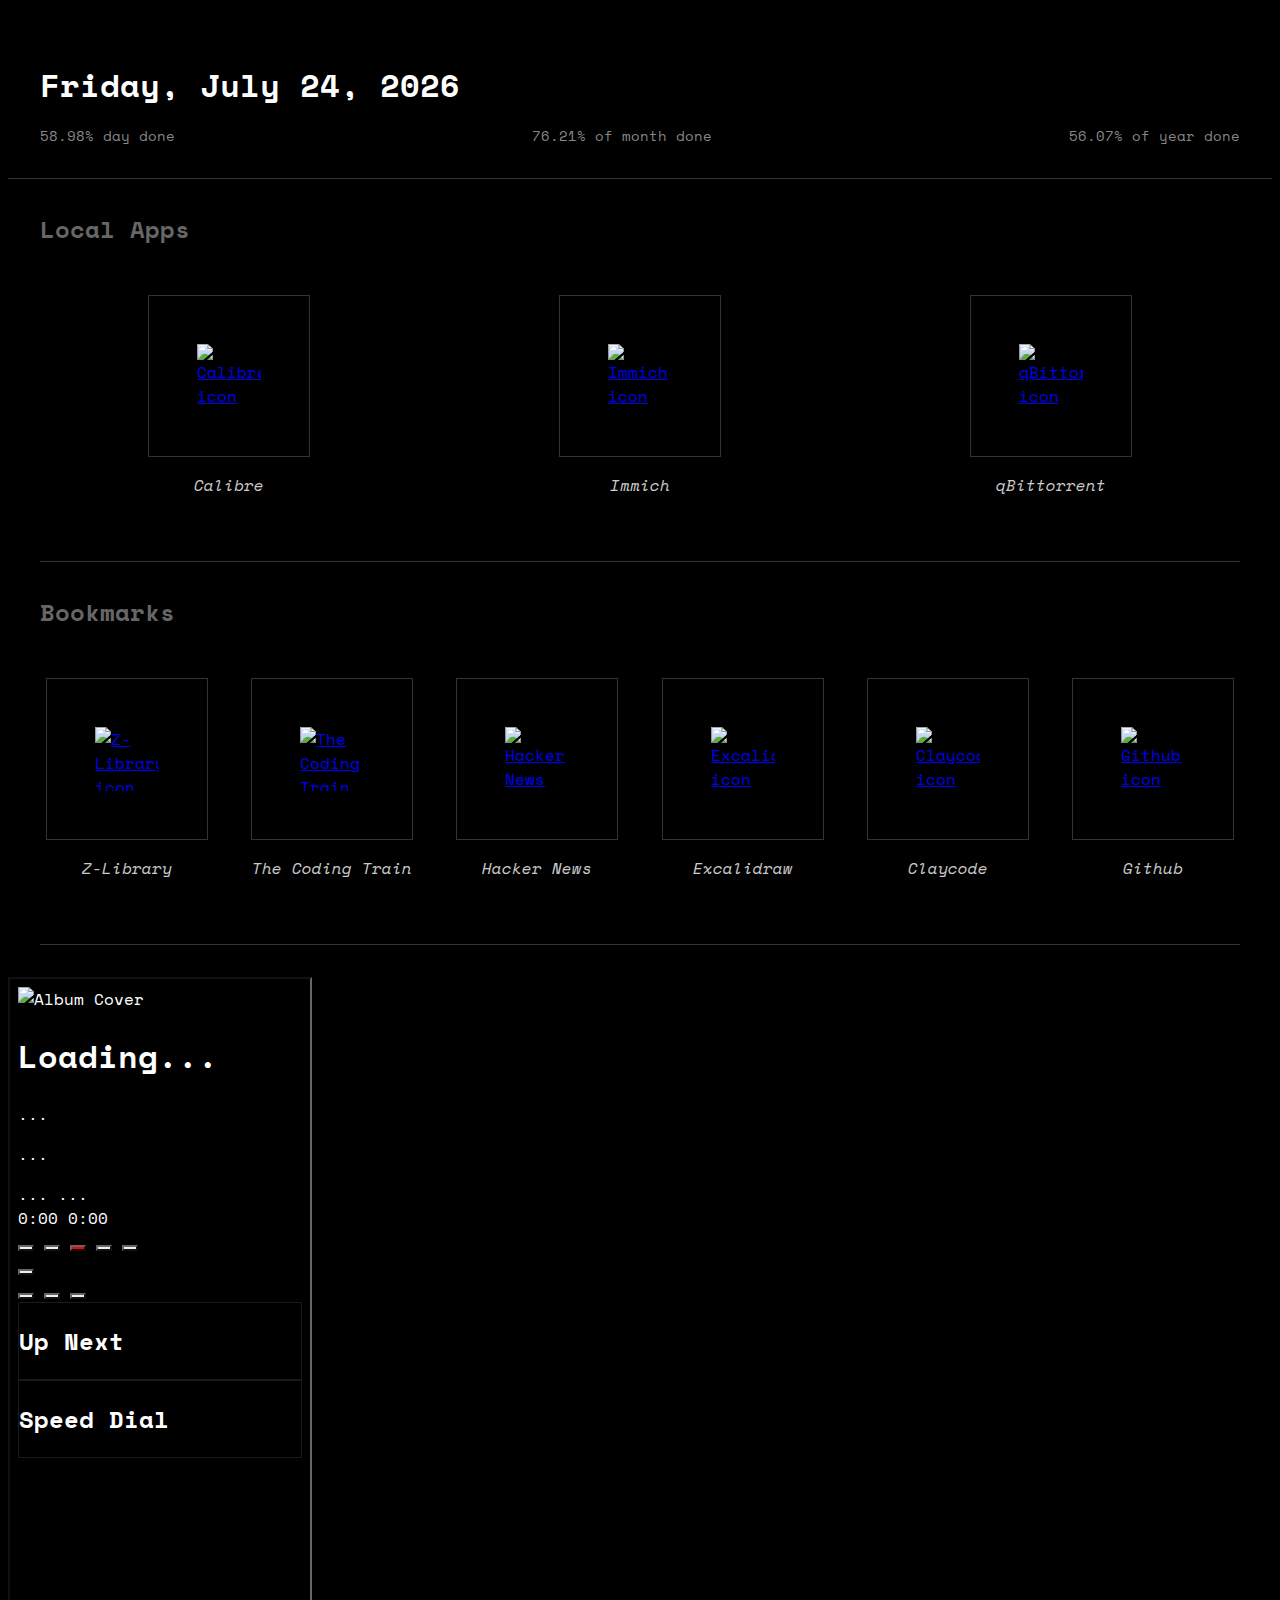
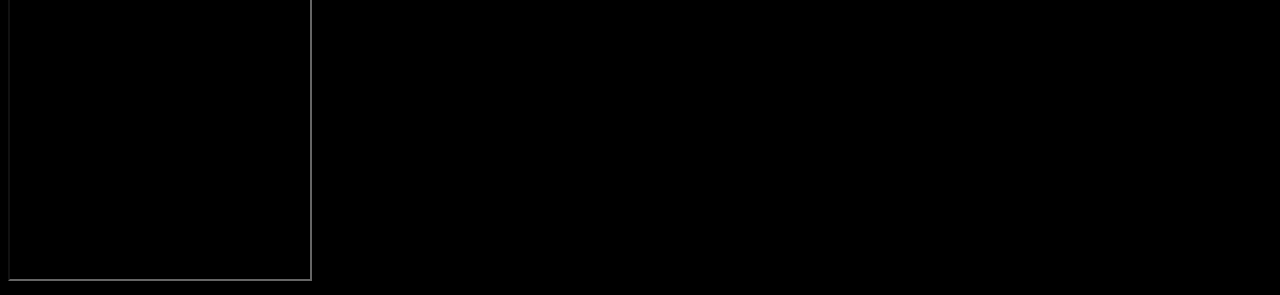
==== index.html @ 1988ec2b "init" ====
<!DOCTYPE html>
<html lang="en">

<head>
    <meta charset="UTF-8">
    <meta name="viewport" content="width=device-width, initial-scale=1.0">
    <title>
        <O_O>
    </title>
    <link rel="icon" type="image/png" href="/images/favicon-96x96.png" sizes="96x96" />
    <link rel="icon" type="image/svg+xml" href="/images/favicon.svg" />
    <link rel="shortcut icon" href="/images/favicon.ico" />
    <link rel="apple-touch-icon" sizes="180x180" href="/images/apple-touch-icon.png" />
    <link rel="manifest" href="/images/site.webmanifest" />
    <script src="https://cdn.tailwindcss.com"></script>
    <link href="style.css" rel="stylesheet">
    <!-- <style>
    @import url('https://fonts.googleapis.com/css2?family=Space+Mono:ital,wght@0,400;0,700;1,400;1,700&display=swap');
    </style> -->
</head>

<body>
    <main class="min-h-screen">
        <div class="header">
            <h1 class="italic font-light"></h1>
            <div class="percent-completed-items">
                <div></div>
                <div></div>
                <div></div>
            </div>
        </div>
        <h2 class="section-title italic">Local Apps</h2>
        <div class="grid-container" id="apps-grid"></div>
        <div class="divider"></div>
        <h2 class="section-title italic">Bookmarks</h2>
        <div class="grid-container" id="sites-grid"></div>
        <div class="divider"></div>
        <iframe src="/player.html" id="myIframe" class="w-full"></iframe>
        <script>
            function resizeIframe() {
                const iframe = document.getElementById('myIframe');
                iframe.style.height = `${window.innerHeight}px`;
            }

            // Adjust on load and resize
            window.addEventListener('load', resizeIframe);
            window.addEventListener('resize', resizeIframe);
        </script>
    </main>
    <script>
        const apps = [
            {
                name: "Calibre",
                localPort: 8000,
                publicUrl: "https://calibre-ebook.com"
            },
            {
                name: "Immich",
                localPort: 2283,
                publicUrl: "https://immich.app"
            },
            {
                name: "qBittorrent",
                localPort: 8080,
                publicUrl: "https://www.qbittorrent.org"
            }
        ];

        const sites = [
            {
                name: "Z-Library",
                url: "https://singlelogin.re/",
            },
            {
                name: "The Coding Train",
                url: "https://thecodingtrain.com/",
            },
            {
                name: "Hacker News",
                url: "https://news.ycombinator.com/",
            },
            {
                name: "Excalidraw",
                url: "https://excalidraw.com/",
            },
            {
                name: "Claycode",
                url: "https://claycode.net/",
            },
            {
                name: "Github",
                url: "https://github.com/",
            },
        ];

        const IP = '192.168.0.165';

        function updateHeader() {
            let bedTime = 23;
            let dayStart = 5;
            const elements = document.querySelectorAll(".percent-completed-items > div");
            if (elements.length >= 3) {
                let now = new Date();
                let options = { weekday: 'long', year: 'numeric', month: 'long', day: 'numeric' };
                let longDate = now.toLocaleDateString('en-US', options);
                let endOfDay = new Date(now.getFullYear(), now.getMonth(), now.getDate() + 1, dayStart);
                let endOfMonth = new Date(now.getFullYear(), now.getMonth() + 1, 1);
                let endOfYear = new Date(now.getFullYear() + 1, 0, 1);
                let startOfDay = new Date(now.getFullYear(), now.getMonth(), now.getDate(), dayStart);
                let totalDayMinutes = (bedTime - dayStart) * 60;
                let currentDayMinutes = (now.getHours() * 60 + now.getMinutes()) - (dayStart * 60);
                currentDayMinutes = currentDayMinutes < 0 ? 0 : currentDayMinutes;
                let percentDayDone = (currentDayMinutes / totalDayMinutes) * 100;
                let daysInMonth = (endOfMonth - new Date(now.getFullYear(), now.getMonth(), 1)) / (1000 * 60 * 60 * 24);
                let percentMonthDone = ((now.getDate() - 1 + now.getHours() / 24) / daysInMonth) * 100;
                let daysInYear = (endOfYear - new Date(now.getFullYear(), 0, 1)) / (1000 * 60 * 60 * 24);
                let percentYearDone = ((now - new Date(now.getFullYear(), 0, 1)) / (daysInYear * 24 * 60 * 60 * 1000)) * 100;
                elements[0].textContent = percentDayDone.toFixed(2) + "% day done";
                elements[1].textContent = percentMonthDone.toFixed(2) + "% of month done";
                elements[2].textContent = percentYearDone.toFixed(2) + "% of year done";
                document.querySelector(".header h1").textContent = longDate;
            }
        }

        function createAppCard(app) {
            const localUrl = `http://${IP}:${app.localPort}`;
            const googleFaviconUrl = `https://www.google.com/s2/favicons?domain=${encodeURIComponent(app.publicUrl)}&sz=64`;

            const card = document.createElement('div');
            card.className = 'card';

            const link = document.createElement('a');
            link.href = localUrl;
            link.target = "_blank";
            link.rel = "noopener noreferrer";
            link.className = 'icon-box';

            const icon = document.createElement('img');
            icon.src = googleFaviconUrl;
            icon.alt = `${app.name} icon`;

            const name = document.createElement('div');
            name.className = 'name';
            name.textContent = app.name;

            link.appendChild(icon);
            card.appendChild(link);
            card.appendChild(name);

            return card;
        }

        function createSiteCard(site) {
            const googleFaviconUrl = `https://www.google.com/s2/favicons?domain=${encodeURIComponent(site.url)}&sz=64`;

            const card = document.createElement('div');
            card.className = 'card';

            const link = document.createElement('a');
            link.href = site.url;
            link.target = "_blank";
            link.rel = "noopener noreferrer";
            link.className = 'icon-box';

            const icon = document.createElement('img');
            icon.src = googleFaviconUrl;
            icon.alt = `${site.name} icon`;

            const name = document.createElement('div');
            name.className = 'name';
            name.textContent = site.name;

            link.appendChild(icon);
            card.appendChild(link);
            card.appendChild(name);

            return card;
        }

        // Initialize grids
        const appsContainer = document.querySelector('#apps-grid');
        const sitesContainer = document.querySelector('#sites-grid');

        apps.forEach(app => {
            appsContainer.appendChild(createAppCard(app));
        });

        sites.forEach(site => {
            sitesContainer.appendChild(createSiteCard(site));
        });

        // Initialize and update header
        updateHeader();
        setInterval(updateHeader, 1000);
    </script>
</body>

</html>
---- style.css ----
@import url('https://fonts.googleapis.com/css2?family=Space+Mono:ital,wght@0,400;0,700;1,400;1,700&display=swap');

:root {
    --accent: red;
}


* {
    border-color: #666;
}

body {
    font-family: 'Space Mono', monospace;
    background: #000;
    color: #fff;
}

.header {
    border-bottom: 1px solid #333;
    padding: clamp(1rem, 3vw, 2rem);
    max-width: 1200px;
    margin: 0 auto;
}

.header h1 {
    font-size: clamp(1.2rem, 4vw, 2rem);
    margin-bottom: 1rem;
}

.percent-completed-items {
    display: flex;
    justify-content: space-between;
    font-size: clamp(0.7rem, 1.5vw, 0.9rem);
    color: #888;
    margin-top: 0.5rem;
}

.section-title {
    font-size: clamp(1rem, 3vw, 1.5rem);
    color: #666;
    margin-bottom: 1rem;
    padding: 0 clamp(1rem, 3vw, 2rem);
    max-width: 1200px;
    margin: 2rem auto 1rem;
}

.grid-container {
    display: grid;
    grid-template-columns: repeat(auto-fit, minmax(120px, 1fr));
    gap: clamp(0.5rem, 3vw, 2rem);
    padding: clamp(1rem, 3vw, 2rem);
    max-width: 1200px;
    margin: 0 auto;
}

.card {
    display: flex;
    flex-direction: column;
    align-items: center;
    gap: 1rem;
}

.icon-box {
    aspect-ratio: 1;
    width: clamp(80px, 20vw, 160px);
    border: 1px solid #333;
    display: flex;
    align-items: center;
    justify-content: center;
    transition: border-color 0.2s ease;
}

.icon-box:hover {
    border-color: #666;
}

.icon-box img {
    width: clamp(32px, 10vw, 64px);
    height: clamp(32px, 10vw, 64px);
}

.name {
    font-style: italic;
    color: #cacaca;
    font-size: clamp(0.8rem, 2vw, 1rem);
    text-align: center;
}

.divider {
    height: 1px;
    background: #333;
    margin: 2rem auto;
    max-width: 1200px;
}




/* Player */
#progressBarContainer {
    background-color: rgba(255, 255, 255, 0.1);
}

#progressBar {
    background-color: var(--accent);
    transition: width 0.1s linear;
}

#volumeBarContainer {
    background-color: rgba(255, 255, 255, 0.1);
}

#volumeBar {
    background-color: var(--accent);
    transition: width 0.1s linear;
}

#playPauseBtn {
    background-color: var(--accent);
    transition: opacity 0.2s ease;
}

#playPauseBtn:hover {
    opacity: 0.8;
}

.liked {
    color: var(--accent) !important;
}

.node-container {
    background-color: rgba(0, 0, 0, 0.5);
    border: 1px solid rgba(255, 255, 255, 0.1);
}

/* .node-container:hover {
    background-color: rgba(0, 0, 0, 0.5);
    border: 1px solid #333;
} */

.queue-item {
    transition: background-color 0.2s ease;
}

.queue-item:hover {
    background-color: rgba(255, 255, 255, 0.1);
}

.queue-item.active {
    background-color: rgba(255, 255, 255, 0.05);
    border-bottom: 2px solid var(--accent);
}


.speed-item:hover {
    outline: 4px solid rgb(255, 255, 255);
}

.hover-item {
    text-decoration: none;
    position: relative;
    transition: color 0.3s ease;
}

.hover-item .arrow {
    display: inline-block;
    opacity: 0;
    transform: translateX(-10px);
    transition: opacity 0.3s ease, transform 0.3s ease;
    font-size: 1.2em;
    margin-left: 5px;
}

.hover-item:hover .arrow {
    opacity: 1;
    transform: translateX(0); /* Slide in the arrow */
}





 /* Hide scrollbar for Chrome, Safari and Opera */
.scrollbar-hide::-webkit-scrollbar {
  display: none;
}

/* Hide scrollbar for IE, Edge and Firefox */
.scrollbar-hide {
  -ms-overflow-style: none;  /* IE and Edge */
  scrollbar-width: none;  /* Firefox */
}
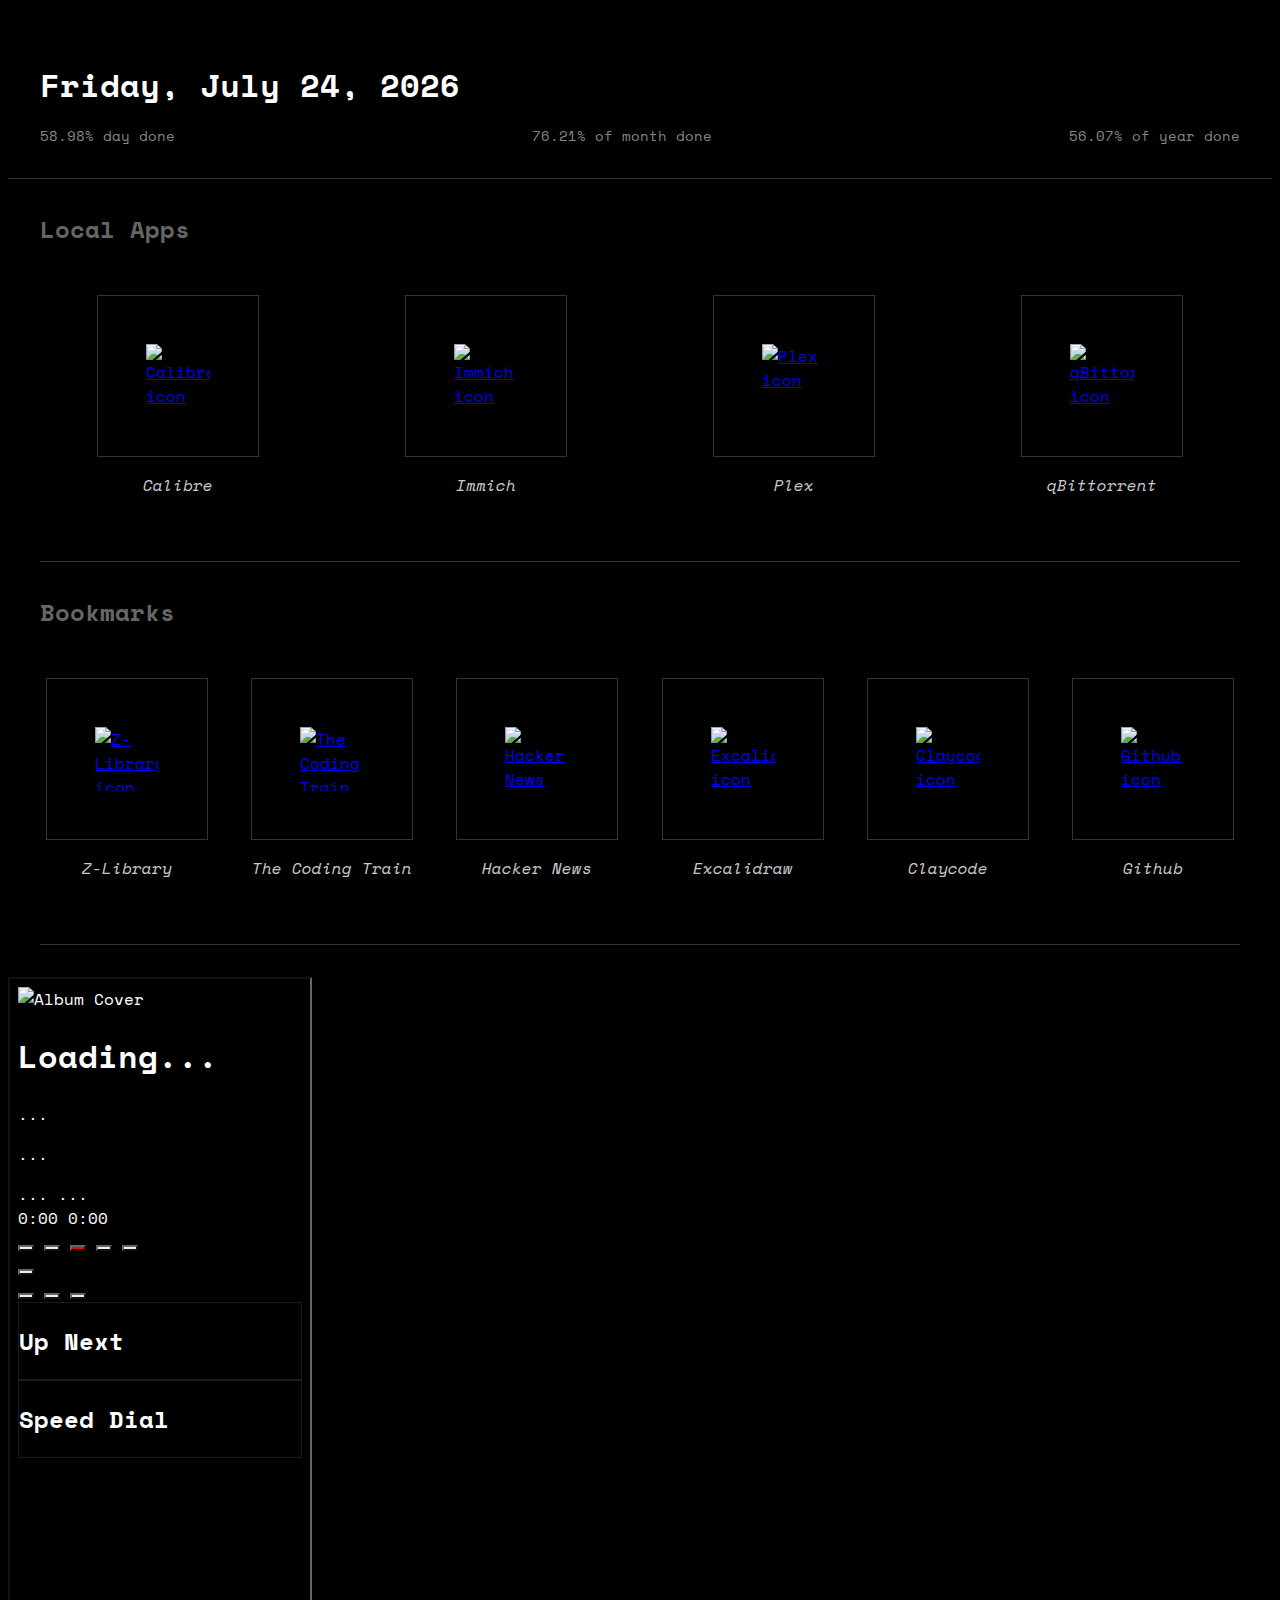
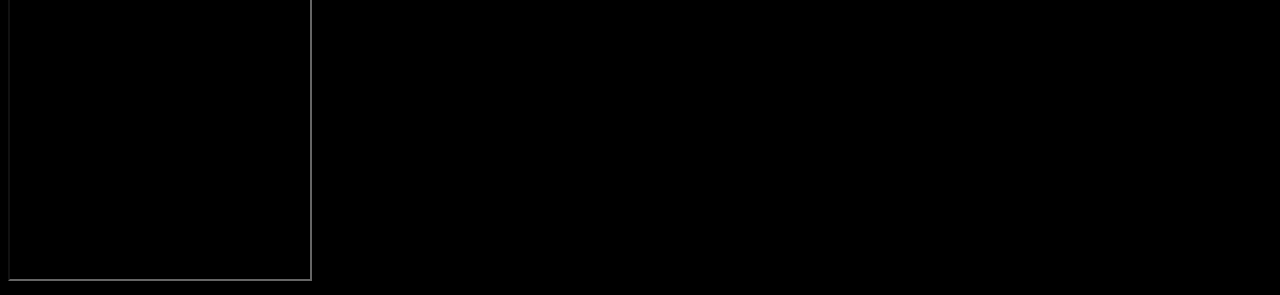
==== commit c219ffa4: "plex" ====
--- a/index.html
+++ b/index.html
@@ -58,6 +58,12 @@
                 name: "Immich",
                 localPort: 2283,
                 publicUrl: "https://immich.app"
+            },
+            {
+                name: "Plex",
+                localPort: 32400,
+                publicUrl: "https://plex.tv",
+                override: "https://app.plex.tv",
             },
             {
                 name: "qBittorrent",
@@ -123,7 +129,7 @@
         }
 
         function createAppCard(app) {
-            const localUrl = `http://${IP}:${app.localPort}`;
+            const localUrl = app.override ? app.override : `http://${IP}:${app.localPort}`;
             const googleFaviconUrl = `https://www.google.com/s2/favicons?domain=${encodeURIComponent(app.publicUrl)}&sz=64`;
 
             const card = document.createElement('div');
